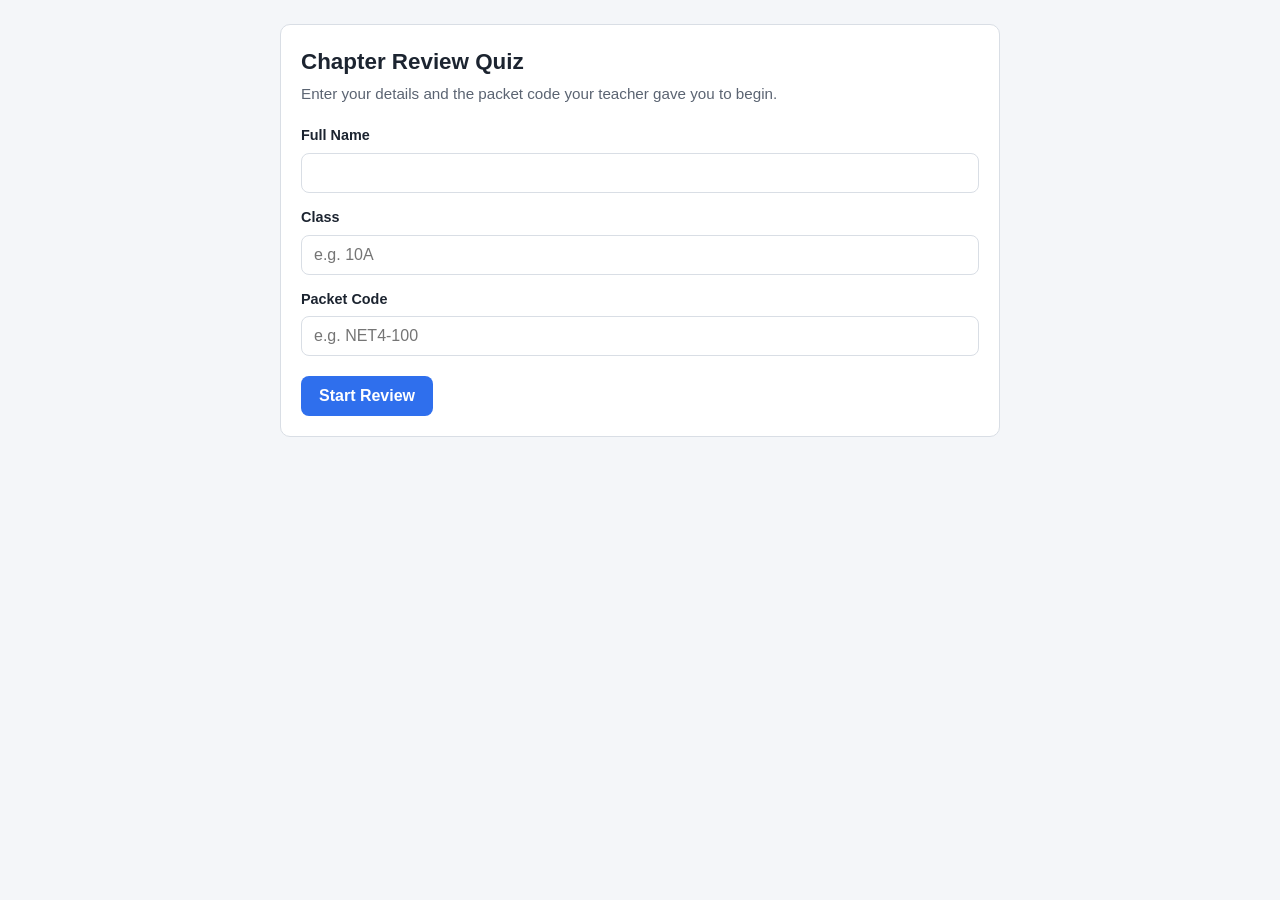
==== index.html @ 6254f0d4 "Initial commit: chapter review quiz site Static GitHub Pages frontend backed by a Google Apps Script" ====
<!doctype html>
<html lang="en">
<head>
  <meta charset="utf-8">
  <meta name="viewport" content="width=device-width, initial-scale=1">
  <title>Chapter Review</title>
  <link rel="stylesheet" href="css/style.css">
</head>
<body>
  <div class="wrap">

    <section id="screen-login" class="card">
      <h1>Chapter Review Quiz</h1>
      <p class="subtitle">Enter your details and the packet code your teacher gave you to begin.</p>

      <form id="login-form">
        <label for="input-fullname">Full Name</label>
        <input type="text" id="input-fullname" autocomplete="name" required>

        <label for="input-class">Class</label>
        <input type="text" id="input-class" placeholder="e.g. 10A" required>

        <label for="input-token">Packet Code</label>
        <input type="text" id="input-token" placeholder="e.g. NET4-100" required>

        <div style="margin-top:20px;">
          <button type="submit" class="btn-primary" id="btn-start">Start Review</button>
        </div>
        <div id="login-error" class="error-box" hidden></div>
      </form>
    </section>

    <section id="screen-quiz" class="card" hidden>
      <div class="quiz-header">
        <h2 id="quiz-title">Packet</h2>
        <div class="timer" id="quiz-timer">--:--</div>
      </div>
      <div class="progress-text" id="quiz-progress"></div>
      <div id="quiz-section-title" style="font-weight:700; margin-bottom:10px;"></div>
      <div id="quiz-questions"></div>

      <div class="quiz-nav">
        <button type="button" class="btn-secondary" id="btn-prev">Previous</button>
        <div class="right-group">
          <button type="button" class="btn-secondary" id="btn-next">Next</button>
          <button type="button" class="btn-primary" id="btn-submit">Submit Quiz</button>
        </div>
      </div>
    </section>

    <section id="screen-result" class="card" hidden>
      <h2 id="result-title">Submitted!</h2>
      <div id="result-body"></div>
      <div style="margin-top:20px;">
        <button type="button" class="btn-secondary" id="btn-restart">Back to start</button>
      </div>
    </section>

  </div>

  <script src="js/config.js"></script>
  <script src="js/app.js"></script>
</body>
</html>
---- css/style.css ----
:root {
  --bg: #f4f6f9;
  --card-bg: #ffffff;
  --text: #1c2430;
  --muted: #5b6472;
  --border: #d9dee5;
  --accent: #2f6fed;
  --accent-dark: #1f4fbf;
  --danger: #d94b4b;
  --success: #2f9e63;
  --radius: 10px;
}

* { box-sizing: border-box; }

body {
  margin: 0;
  padding-block: 24px;
  padding-inline: 16px;
  background: var(--bg);
  color: var(--text);
  font-family: -apple-system, Segoe UI, Roboto, Helvetica, Arial, sans-serif;
  line-height: 1.5;
}

.wrap {
  max-width: 720px;
  margin: 0 auto;
}

.card {
  background: var(--card-bg);
  border: 1px solid var(--border);
  border-radius: var(--radius);
  padding: 20px;
  margin-bottom: 16px;
}

h1 { font-size: 1.4rem; margin: 0 0 4px; }
h2 { font-size: 1.1rem; margin: 0 0 12px; }
.subtitle { color: var(--muted); margin: 0 0 20px; font-size: 0.95rem; }

label {
  display: block;
  font-weight: 600;
  margin: 14px 0 6px;
  font-size: 0.9rem;
}

input[type="text"], textarea {
  width: 100%;
  padding: 10px 12px;
  border: 1px solid var(--border);
  border-radius: 8px;
  font-size: 1rem;
  font-family: inherit;
  background: #fff;
  color: var(--text);
}

textarea { resize: vertical; min-height: 90px; }

button {
  font-size: 1rem;
  font-weight: 600;
  padding: 11px 18px;
  border-radius: 8px;
  border: none;
  cursor: pointer;
}

.btn-primary { background: var(--accent); color: #fff; }
.btn-primary:hover { background: var(--accent-dark); }
.btn-secondary { background: #eef1f5; color: var(--text); }
.btn-secondary:hover { background: #e2e6ec; }
button:disabled { opacity: 0.55; cursor: not-allowed; }

.error-box {
  background: #fdeaea;
  border: 1px solid #f3c3c3;
  color: var(--danger);
  padding: 10px 12px;
  border-radius: 8px;
  margin-top: 14px;
  font-size: 0.9rem;
}

.success-box {
  background: #e9f7ef;
  border: 1px solid #bfe6cf;
  color: var(--success);
  padding: 10px 12px;
  border-radius: 8px;
  margin-top: 14px;
  font-size: 0.9rem;
}

.quiz-header {
  display: flex;
  justify-content: space-between;
  align-items: center;
  gap: 12px;
  flex-wrap: wrap;
  margin-bottom: 12px;
}

.timer {
  font-weight: 700;
  font-size: 1.1rem;
  padding: 6px 12px;
  border-radius: 8px;
  background: #eef1f5;
}

.timer.low { background: #fdeaea; color: var(--danger); }

.progress-text { color: var(--muted); font-size: 0.85rem; margin-bottom: 16px; }

.question {
  padding: 14px 0;
  border-bottom: 1px solid var(--border);
}
.question:last-child { border-bottom: none; }

.question-text { font-weight: 600; margin-bottom: 10px; }
.marks-hint { color: var(--muted); font-weight: 400; font-size: 0.85rem; }

.options { display: flex; flex-direction: column; gap: 8px; }

.option-row {
  display: flex;
  align-items: flex-start;
  gap: 8px;
  padding: 8px 10px;
  border: 1px solid var(--border);
  border-radius: 8px;
  cursor: pointer;
}
.option-row:hover { background: #f7f9fb; }
.option-row input { margin-top: 3px; }

.quiz-nav {
  display: flex;
  justify-content: space-between;
  gap: 10px;
  margin-top: 20px;
  flex-wrap: wrap;
}

.quiz-nav .right-group { display: flex; gap: 10px; margin-left: auto; }

.score-line {
  font-size: 1.1rem;
  margin: 6px 0;
}
.score-line strong { font-size: 1.4rem; }

[hidden] { display: none !important; }

@media (prefers-color-scheme: dark) {
  :root:not([data-theme="light"]) {
    --bg: #14181f;
    --card-bg: #1c222c;
    --text: #e7ebf0;
    --muted: #97a2b0;
    --border: #2d3542;
    --accent: #5b8bf0;
    --accent-dark: #7ba0f5;
    --danger: #f08080;
    --success: #5ecb92;
  }
  .btn-secondary { background: #2a313d; color: var(--text); }
  .btn-secondary:hover { background: #333c4a; }
  .timer { background: #2a313d; }
  .timer.low { background: #3a2626; }
  .option-row:hover { background: #232a35; }
  .error-box { background: #3a2626; }
  .success-box { background: #1f3a2c; }
}

:root[data-theme="dark"] {
  --bg: #14181f;
  --card-bg: #1c222c;
  --text: #e7ebf0;
  --muted: #97a2b0;
  --border: #2d3542;
  --accent: #5b8bf0;
  --accent-dark: #7ba0f5;
  --danger: #f08080;
  --success: #5ecb92;
}
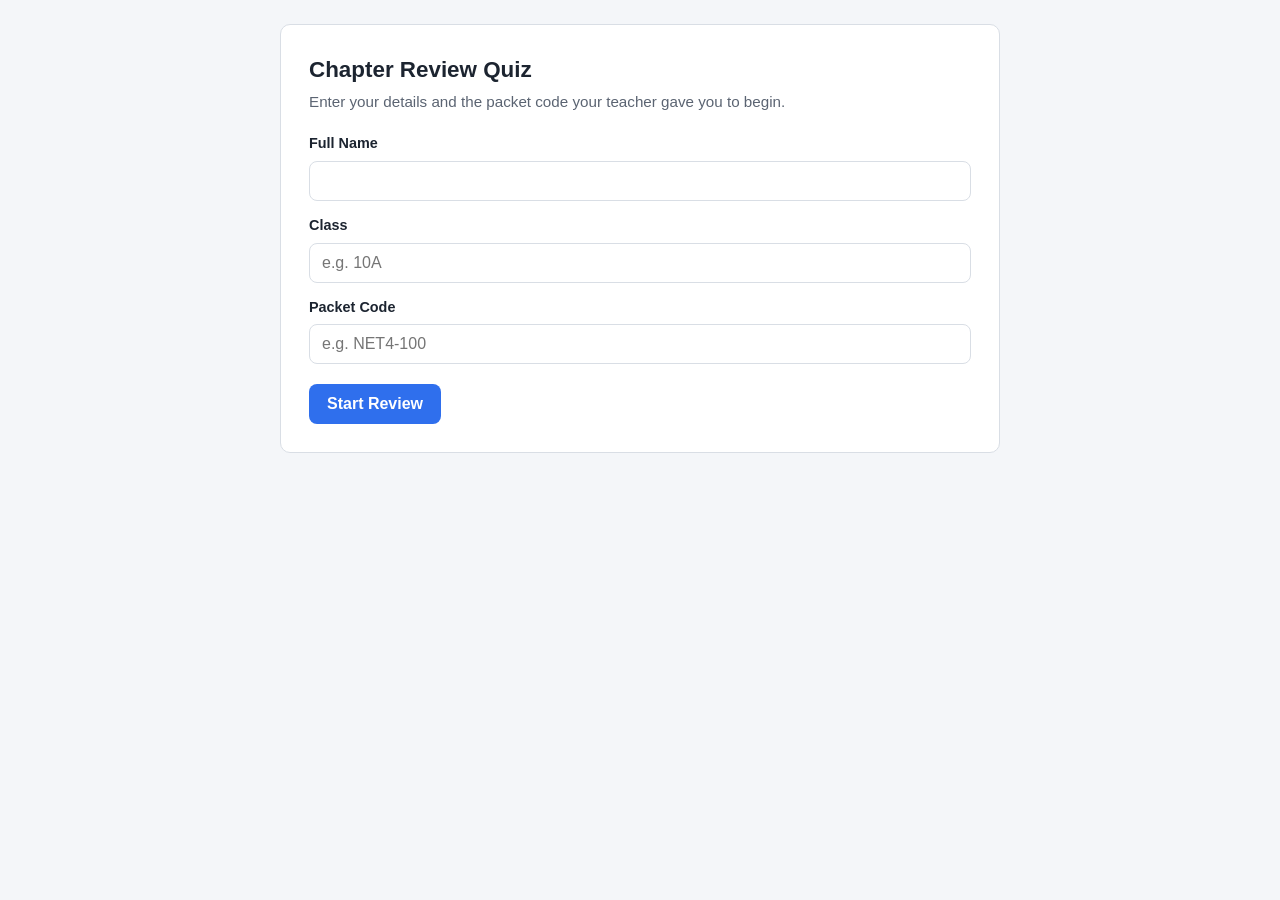
==== commit 283ece96: "Fix quiz screen layout width and add per-packet question limits Layout fix: #screen-quiz was still n" ====
--- a/index.html
+++ b/index.html
@@ -12,6 +12,14 @@
     <section id="screen-login" class="card">
       <h1>Chapter Review Quiz</h1>
       <p class="subtitle">Enter your details and the packet code your teacher gave you to begin.</p>
+
+      <div id="resume-banner" class="success-box" hidden style="margin-bottom:16px;">
+        <div id="resume-text"></div>
+        <div style="margin-top:10px; display:flex; gap:10px; flex-wrap:wrap;">
+          <button type="button" class="btn-primary" id="btn-resume">Resume where I left off</button>
+          <button type="button" class="btn-secondary" id="btn-start-fresh">This isn't me / Start fresh</button>
+        </div>
+      </div>
 
       <form id="login-form">
         <label for="input-fullname">Full Name</label>
@@ -30,24 +38,6 @@
       </form>
     </section>
 
-    <section id="screen-quiz" class="card" hidden>
-      <div class="quiz-header">
-        <h2 id="quiz-title">Packet</h2>
-        <div class="timer" id="quiz-timer">--:--</div>
-      </div>
-      <div class="progress-text" id="quiz-progress"></div>
-      <div id="quiz-section-title" style="font-weight:700; margin-bottom:10px;"></div>
-      <div id="quiz-questions"></div>
-
-      <div class="quiz-nav">
-        <button type="button" class="btn-secondary" id="btn-prev">Previous</button>
-        <div class="right-group">
-          <button type="button" class="btn-secondary" id="btn-next">Next</button>
-          <button type="button" class="btn-primary" id="btn-submit">Submit Quiz</button>
-        </div>
-      </div>
-    </section>
-
     <section id="screen-result" class="card" hidden>
       <h2 id="result-title">Submitted!</h2>
       <div id="result-body"></div>
@@ -58,6 +48,43 @@
 
   </div>
 
+  <section id="screen-quiz" hidden>
+    <div class="quiz-layout">
+      <aside id="quiz-sidebar" class="sidebar-panel">
+        <div class="sidebar-head">
+          <span>Question Overview</span>
+          <button type="button" class="sidebar-toggle" id="btn-toggle-sidebar" aria-label="Collapse question overview">&#9650;</button>
+        </div>
+        <div class="sidebar-summary" id="sidebar-summary"></div>
+        <div class="sidebar-body" id="sidebar-body">
+          <div class="sidebar-grid" id="sidebar-grid"></div>
+          <div class="sidebar-legend">
+            <span><i class="dot answered"></i> Answered</span>
+            <span><i class="dot"></i> Not answered</span>
+          </div>
+        </div>
+      </aside>
+
+      <div class="quiz-main card">
+        <div class="quiz-header">
+          <h2 id="quiz-title">Packet</h2>
+          <div class="timer" id="quiz-timer">--:--</div>
+        </div>
+        <div class="progress-text" id="quiz-progress"></div>
+        <div id="quiz-section-title" style="font-weight:700; margin-bottom:10px;"></div>
+        <div id="quiz-questions"></div>
+
+        <div class="quiz-nav">
+          <button type="button" class="btn-secondary" id="btn-prev">Previous</button>
+          <div class="right-group">
+            <button type="button" class="btn-secondary" id="btn-next">Next</button>
+            <button type="button" class="btn-primary" id="btn-submit">Submit Quiz</button>
+          </div>
+        </div>
+      </div>
+    </div>
+  </section>
+
   <script src="js/config.js"></script>
   <script src="js/app.js"></script>
 </body>
--- a/css/style.css
+++ b/css/style.css
@@ -28,11 +28,141 @@
   margin: 0 auto;
 }
 
+.quiz-layout {
+  display: flex;
+  align-items: flex-start;
+  gap: 20px;
+  max-width: 1040px;
+  margin: 0 auto;
+}
+
+.quiz-main { flex: 1 1 auto; min-width: 0; }
+
+.sidebar-panel {
+  flex: 0 0 240px;
+  background: var(--card-bg);
+  border: 1px solid var(--border);
+  border-radius: var(--radius);
+  padding: 18px;
+  position: sticky;
+  top: 12px;
+  max-height: calc(100vh - 24px);
+  display: flex;
+  flex-direction: column;
+}
+
+.sidebar-head {
+  display: flex;
+  justify-content: space-between;
+  align-items: center;
+  font-weight: 700;
+  font-size: 0.9rem;
+  margin-bottom: 8px;
+}
+
+.sidebar-toggle {
+  background: none;
+  border: none;
+  cursor: pointer;
+  font-size: 0.8rem;
+  padding: 2px 6px;
+  color: var(--muted);
+}
+
+.sidebar-summary {
+  color: var(--muted);
+  font-size: 0.85rem;
+  margin-bottom: 10px;
+}
+
+.sidebar-body { overflow-y: auto; }
+
+.sidebar-panel.collapsed .sidebar-body { display: none; }
+.sidebar-panel.collapsed .sidebar-toggle { transform: rotate(180deg); }
+
+.sidebar-grid {
+  display: grid;
+  grid-template-columns: repeat(5, 1fr);
+  gap: 6px;
+}
+
+.sidebar-btn {
+  aspect-ratio: 1;
+  width: 100%;
+  padding: 0;
+  font-size: 0.72rem;
+  font-weight: 600;
+  border-radius: 6px;
+  border: 1px solid var(--border);
+  background: #eef1f5;
+  color: var(--text);
+  cursor: pointer;
+}
+
+.sidebar-btn.answered {
+  background: var(--success);
+  border-color: var(--success);
+  color: #fff;
+}
+
+.sidebar-btn.current {
+  outline: 2px solid var(--accent);
+  outline-offset: 1px;
+}
+
+.sidebar-section-label {
+  grid-column: 1 / -1;
+  font-size: 0.72rem;
+  font-weight: 700;
+  color: var(--muted);
+  margin: 10px 0 4px;
+}
+.sidebar-section-label:first-child { margin-top: 0; }
+
+.sidebar-legend {
+  display: flex;
+  gap: 14px;
+  font-size: 0.75rem;
+  color: var(--muted);
+  margin-top: 10px;
+  flex-wrap: wrap;
+}
+
+.dot {
+  display: inline-block;
+  width: 10px;
+  height: 10px;
+  border-radius: 3px;
+  background: #eef1f5;
+  border: 1px solid var(--border);
+  margin-right: 4px;
+  vertical-align: middle;
+}
+.dot.answered { background: var(--success); border-color: var(--success); }
+
+.question.jump-target { animation: flash-highlight 1.4s ease; }
+@keyframes flash-highlight {
+  0% { background: #fff4cc; }
+  100% { background: transparent; }
+}
+
+@media (max-width: 760px) {
+  .quiz-layout { flex-direction: column; }
+  .sidebar-panel {
+    flex: 1 1 auto;
+    width: 100%;
+    position: static;
+    max-height: none;
+  }
+  .sidebar-body { max-height: 45vh; }
+  .sidebar-grid { grid-template-columns: repeat(8, 1fr); }
+}
+
 .card {
   background: var(--card-bg);
   border: 1px solid var(--border);
   border-radius: var(--radius);
-  padding: 20px;
+  padding: 28px;
   margin-bottom: 16px;
 }
 
@@ -176,6 +306,8 @@
   .option-row:hover { background: #232a35; }
   .error-box { background: #3a2626; }
   .success-box { background: #1f3a2c; }
+  .sidebar-btn { background: #2a313d; }
+  .dot { background: #2a313d; }
 }
 
 :root[data-theme="dark"] {
